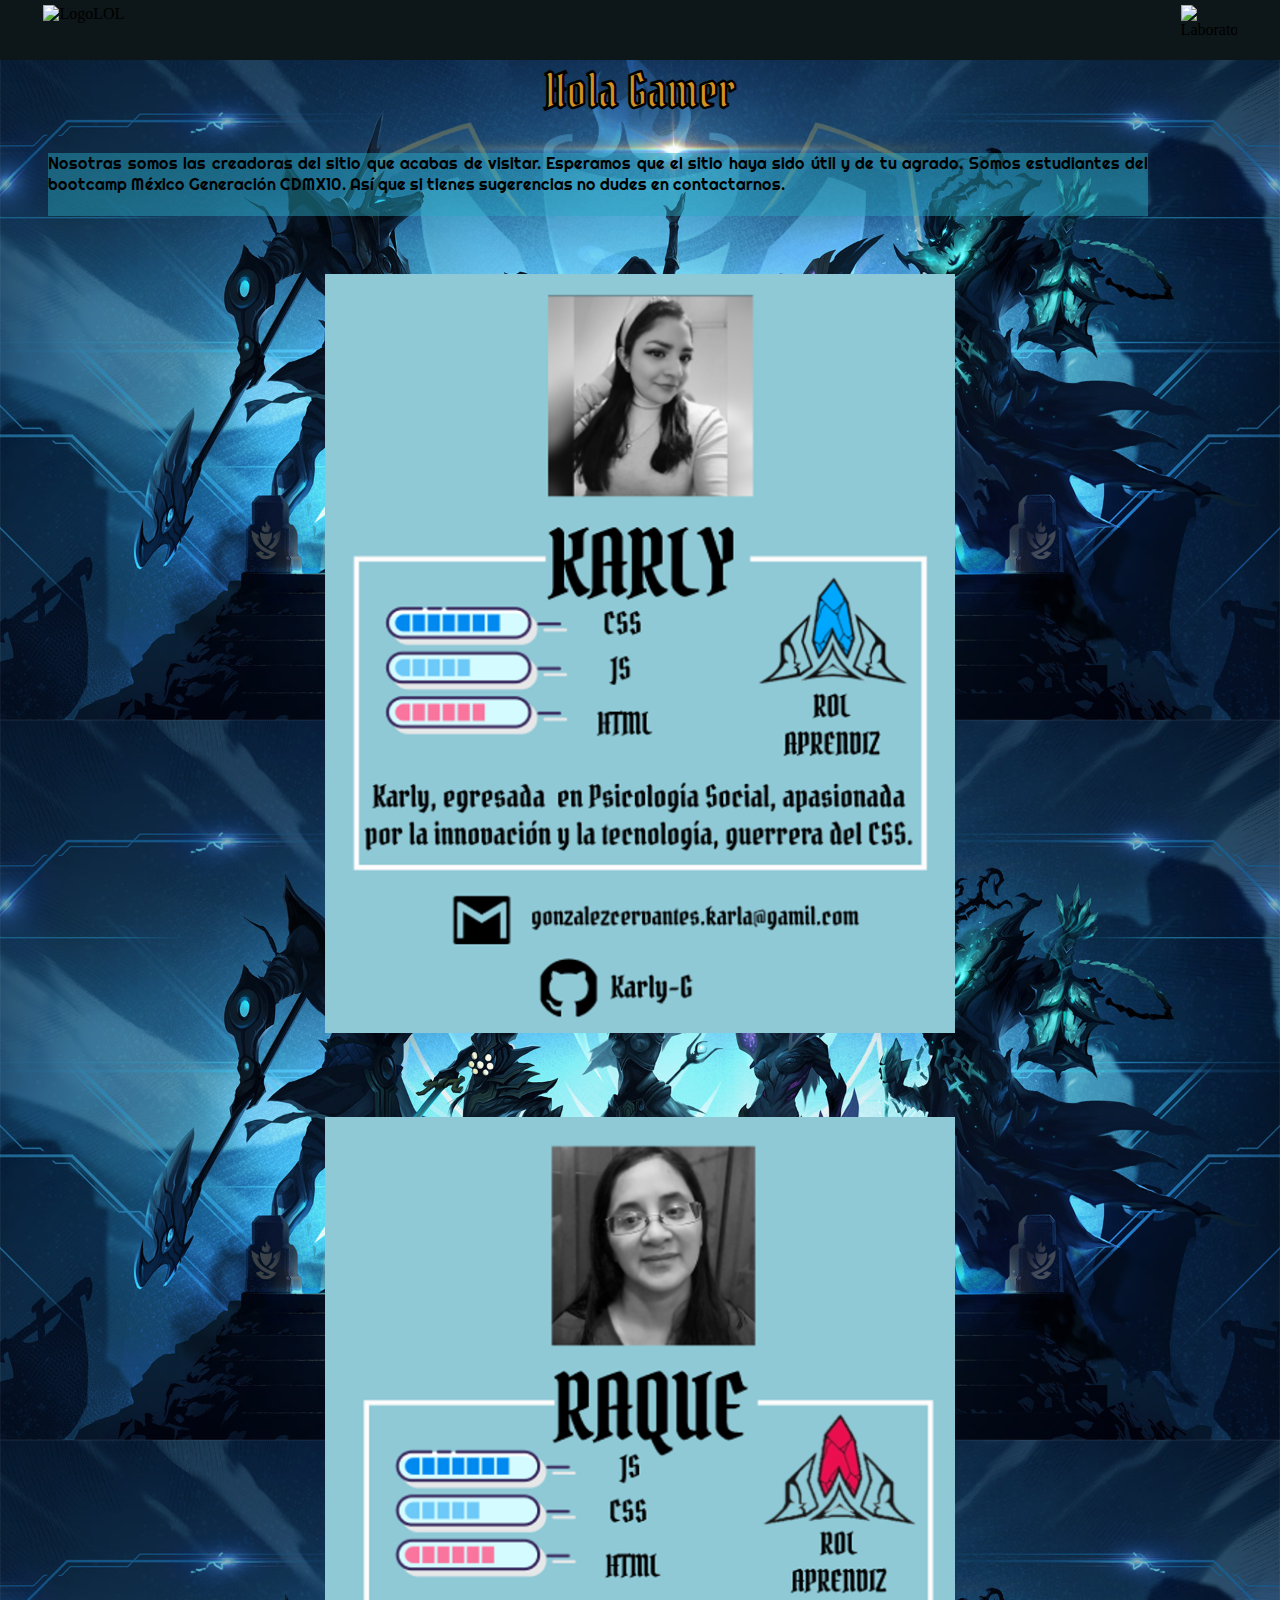
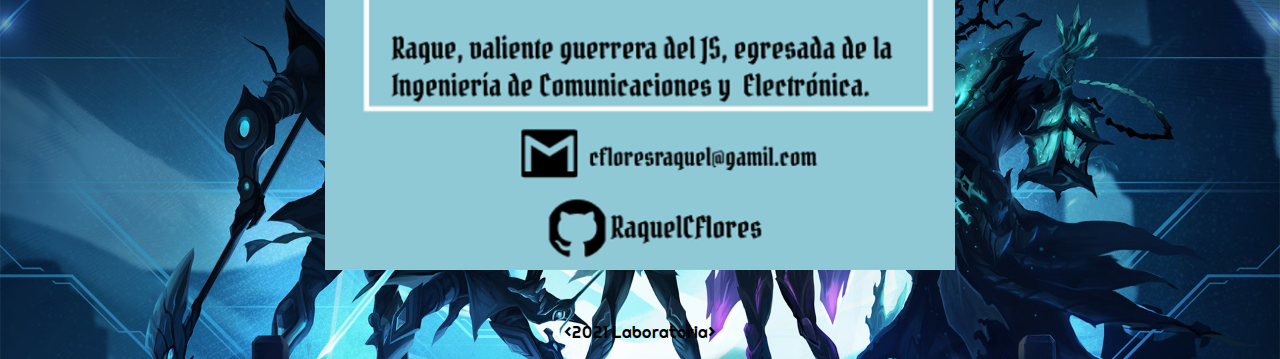
==== src/contacto.html @ 595c60a0 "HU1,HU2 y HU3 sin filtro" ====
<!DOCTYPE html>
<html>
  <head>
    <meta charset="utf-8">
    <title>Data Lovers LOL</title>
    <link rel="stylesheet" href="contacto.css" />
    <link href="https://fonts.googleapis.com/css2?family=Pirata+One&display=swap" rel="stylesheet">
    <link href="https://fonts.googleapis.com/css2?family=Righteous&display=swap" rel="stylesheet">
  </head>
  <body>
    <header>
      <img class="logoLOL" src="Img/LogoLOL.png" alt="LogoLOL">
      <img class="logo" src="Img/L.png" alt="Laboratoria">
    </header>
  <div id="contact">
    <h1>Hola Gamer</h1>
    <section class="p1">
      <p1>Nosotras somos las creadoras del sitio que acabas de visitar. Esperamos que el sitio haya sido útil y de tu agrado. Somos estudiantes del bootcamp México Generación CDMX10. Así que si tienes sugerencias no dudes en contactarnos.</p1><br><br>
    </section>
    <section class="creators">
    <div class="container">
      <img src="Img/FichaKarly.png" alt="">
    </div>
    <div class="container">
      <img src="Img/FichaRaque.png" alt="">
    </div>
      <!--<img class="girls" src="Img/Karly.jfif" alt="Karly">
      <h2>KARLY</h2>
      <img class="icons" src="Img/gmail.png" alt="Gmail">
      <p>gonzalezcervantes.karla@gamil.com</p>
      <img class="icons" src="Img/github.png" alt="GitHub">
      <p>Karly-G</p>
    </div>
    <div class="container">
      <img class="girls" src="Img/Raquel.png" alt="Raquel">
      <h2>RAQUE</h2>
      <img class="icons" src="Img/gmail.png" alt="Gmail">
      <p>cfloresraquel@gmail.com</p>
      <img class="icons" src="Img/github.png" alt="GitHub">
      <p>RaquelCFlores</p>-->
    </div>
    </section>
  </div>
    <footer>
      <p><2021 Laboratoria></p>
    </footer>
    <script src="main.js" type="module"></script>
  </body>
</html>
---- src/contacto.css ----
body{
    background-image:url("Img/campeonesLOL.jpg");
    background-size: 100%;
    margin: 0;
}
h1{
    text-align: center;
    font-family:'Pirata One', cursive;
    color: #D49220;
    -webkit-text-stroke: 1px black;
    font-size: 3rem;
    margin-top: 0;
}

.p1{
    background-color:rgba(41, 168, 195, 0.46);
    margin: 0.625rem;
    width: 1100px;
    font-family: 'Righteous', cursive;
    text-align: justify;
}

#contact{
    padding: 0 3%;
}

header{
    background-color: #0D1618;  
    height: 3.75rem;
    padding: 0;
    margin-top: 0;
}

.logoLOL{ 
    width: 7em;
    /*height: 2.875rem;*/
    padding: 5px;
    float: left;
    margin: 0 3%;
}

.logo{ 
    width: 3.5rem;
    height: 2.875rem;
    padding: 5px;
    float: right;
    margin: 0 3%;
}

.creators{
    text-align: center;
}

.container{
    display: inline-block;
    margin: 2rem;
    padding-top: 1rem;
}

img{
    width: 70vh;
}
/*.creators{
    text-align: center;
    font-family:'Pirata One', cursive;
}

.container{
    background-color:rgba(41, 168, 195, 0.46);
    display: inline-block;
    width: 30%;
    margin: 2rem;
    padding-top: 1rem;
}

.girls{
    width: 10rem;
    height: 10rem;
}

.icons{
    width: 3.125rem;
    height: 3.125rem;
}

*/

footer{
    font-family: 'Righteous', cursive;
    text-align: center;
}


/*body{
    background-color: #0D1618;
    color: white;
    font-family: 'Righteous', cursive;
    padding: 25px;
    margin: 0;
}

.logo{
    display: table-cell;
    vertical-align: middle;
    width: 5em;
}
header{
    display: flex;
    justify-content: space-evenly;
    vertical-align: middle;
}

#contact{
    padding: 0 70px;
}

h1{
    text-align: center;
}

p1{
    text-align: justify;
}

.girls{
    width: 30%;
}

.container{
    /*display: flex;
    justify-content: center;*/
    /*justify-content: space-evenly;
    display: inline-block;
    background-color: #FFE521;
    text-align: center;
    color: black;
    margin: 1% 1%;
    padding: 1% 1%;
    width: 35%;
    margin: 0 5%;
/*}

.icons{
    margin: 0 auto;
    max-width: 100%;
    width: 50px;
    height: 50px;
}
footer{
    text-align: center;
}
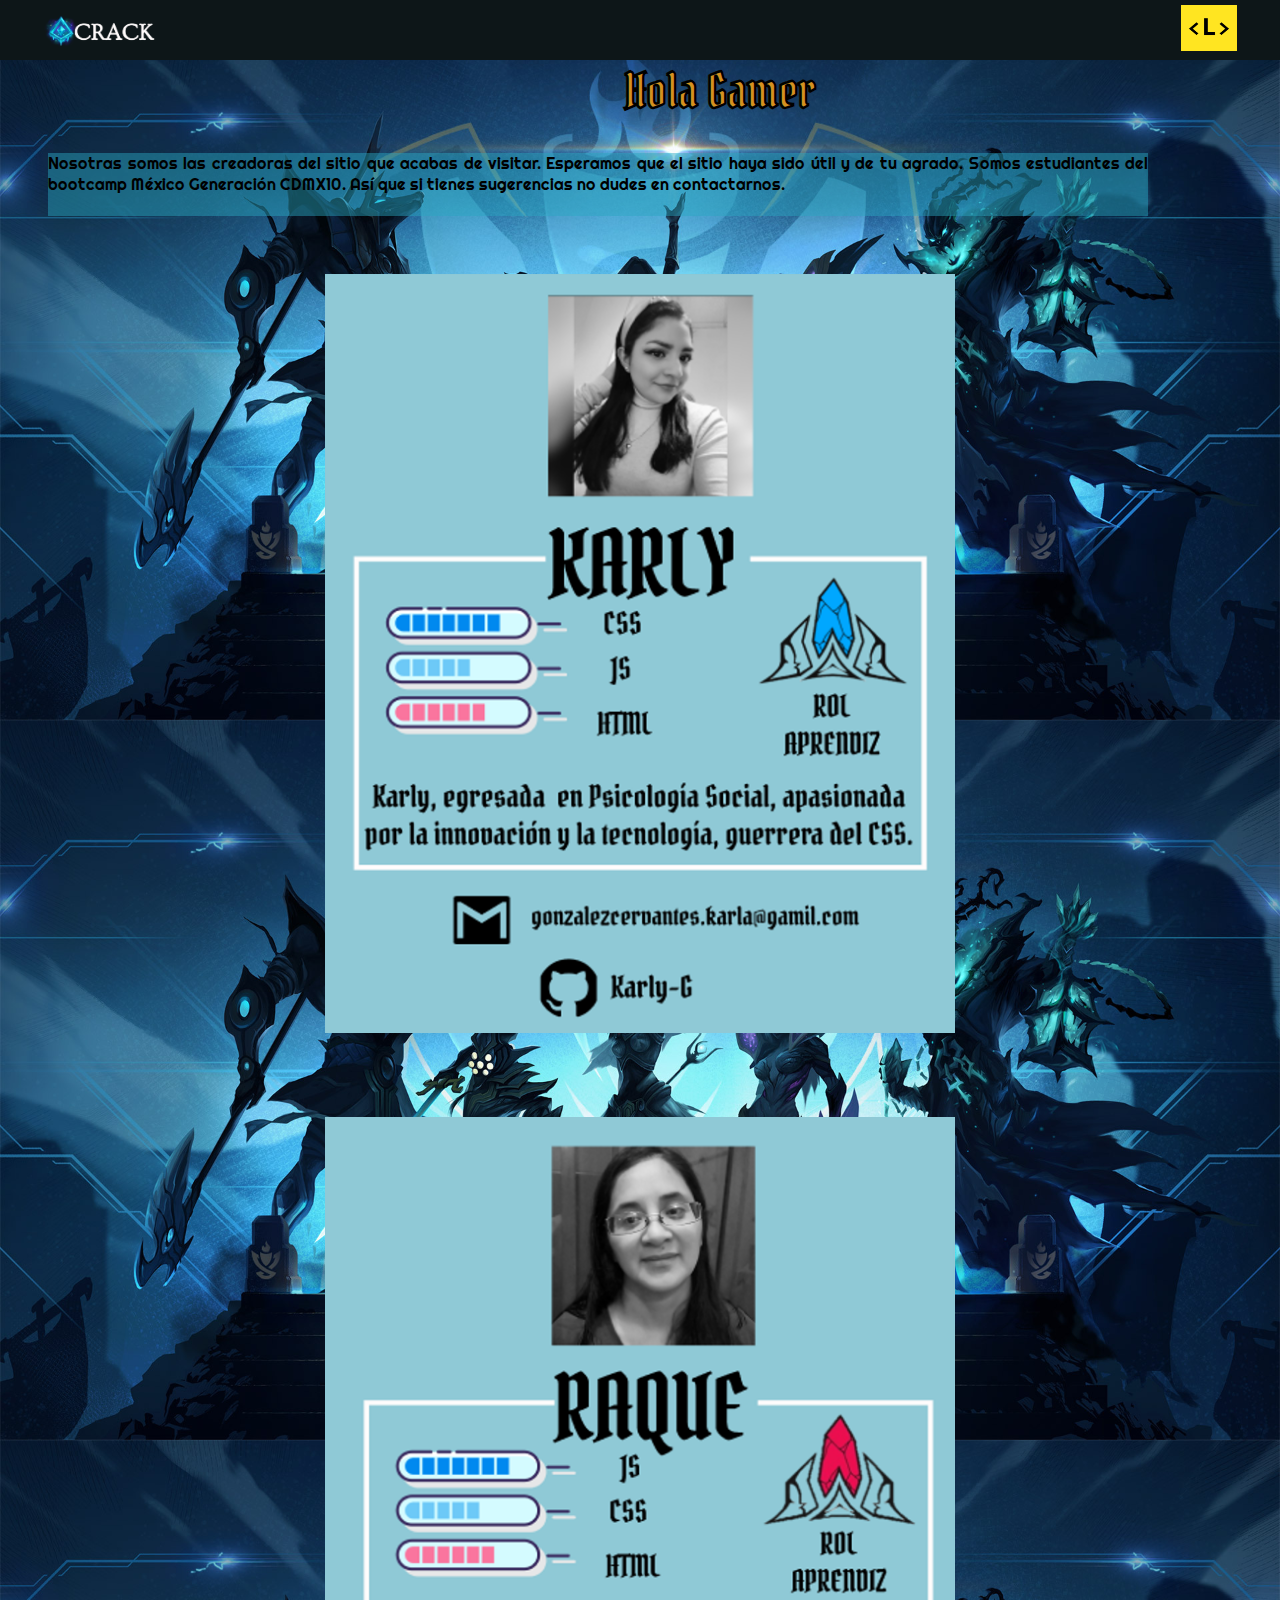
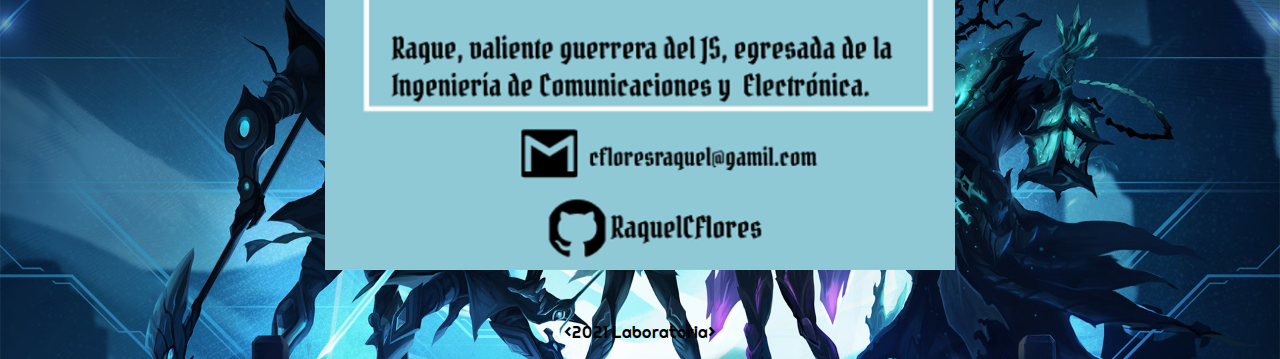
==== commit 3c505bd5: "HU4 terminada con detalle en las funciones" ====
--- a/src/contacto.html
+++ b/src/contacto.html
@@ -18,12 +18,12 @@
       <p1>Nosotras somos las creadoras del sitio que acabas de visitar. Esperamos que el sitio haya sido útil y de tu agrado. Somos estudiantes del bootcamp México Generación CDMX10. Así que si tienes sugerencias no dudes en contactarnos.</p1><br><br>
     </section>
     <section class="creators">
-    <div class="container">
-      <img src="Img/FichaKarly.png" alt="">
-    </div>
-    <div class="container">
-      <img src="Img/FichaRaque.png" alt="">
-    </div>
+      <div class="container">
+        <img src="Img/FichaKarly.png" alt="">
+      </div>
+      <div class="container">
+        <img src="Img/FichaRaque.png" alt="">
+      </div>
       <!--<img class="girls" src="Img/Karly.jfif" alt="Karly">
       <h2>KARLY</h2>
       <img class="icons" src="Img/gmail.png" alt="Gmail">
@@ -38,7 +38,7 @@
       <p>cfloresraquel@gmail.com</p>
       <img class="icons" src="Img/github.png" alt="GitHub">
       <p>RaquelCFlores</p>-->
-    </div>
+    <!-- </div> -->
     </section>
   </div>
     <footer>
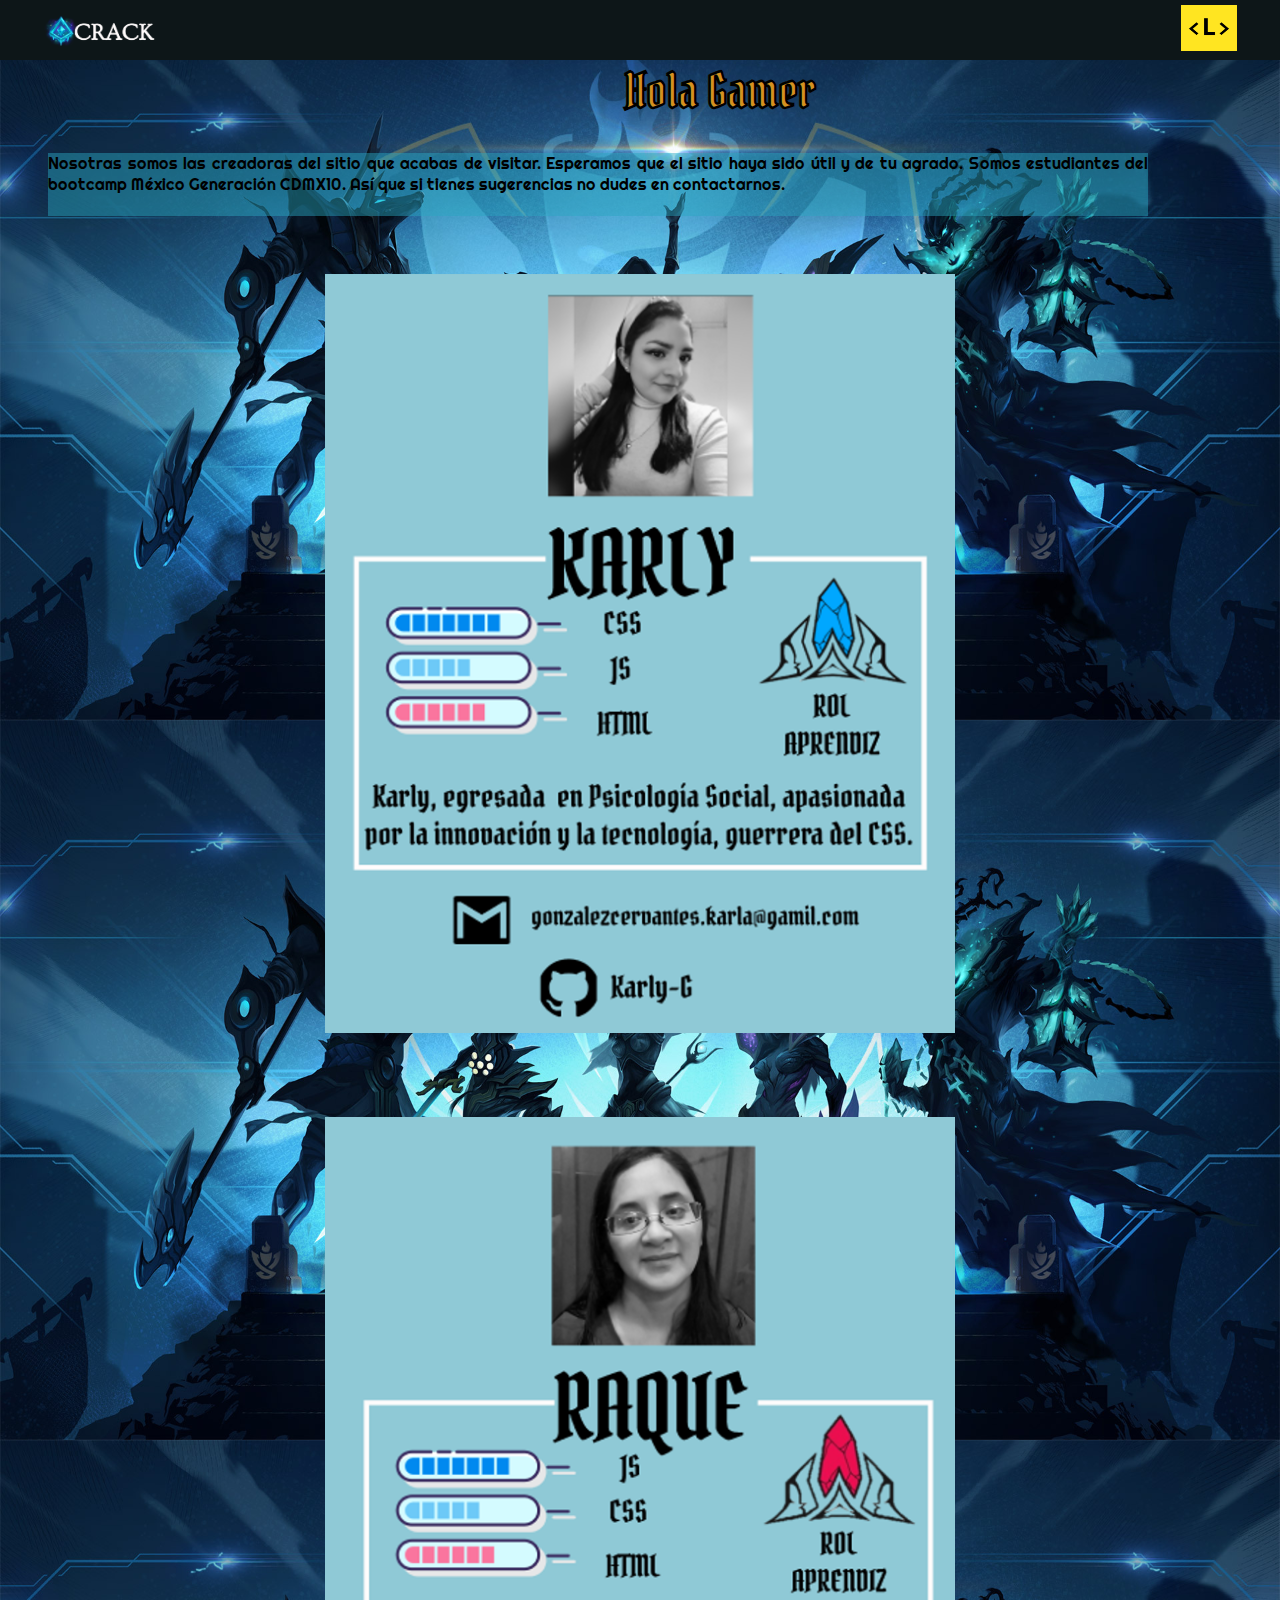
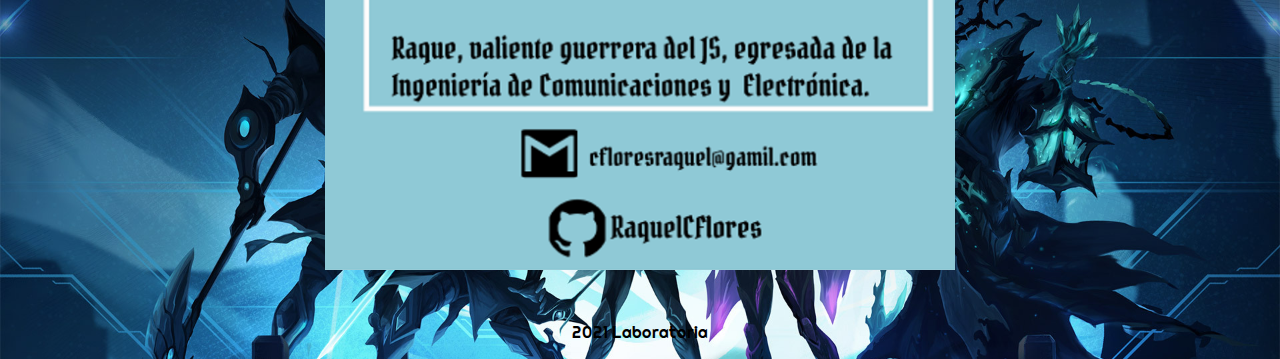
==== commit b574aafe: "todo ok" ====
--- a/src/contacto.html
+++ b/src/contacto.html
@@ -13,7 +13,9 @@
       <img class="logo" src="Img/L.png" alt="Laboratoria">
     </header>
   <div id="contact">
-    <h1>Hola Gamer</h1>
+    <div id="hello">
+      <h1>Hola Gamer</h1>
+    </div>
     <section class="p1">
       <p1>Nosotras somos las creadoras del sitio que acabas de visitar. Esperamos que el sitio haya sido útil y de tu agrado. Somos estudiantes del bootcamp México Generación CDMX10. Así que si tienes sugerencias no dudes en contactarnos.</p1><br><br>
     </section>
@@ -42,7 +44,7 @@
     </section>
   </div>
     <footer>
-      <p><2021 Laboratoria></p>
+      <p>2021 Laboratoria</p>
     </footer>
     <script src="main.js" type="module"></script>
   </body>
--- a/src/contacto.css
+++ b/src/contacto.css
@@ -3,6 +3,12 @@
     background-size: 100%;
     margin: 0;
 }
+
+#hello{
+    margin: 0;
+    text-align: center;
+}
+
 h1{
     text-align: center;
     font-family:'Pirata One', cursive;
